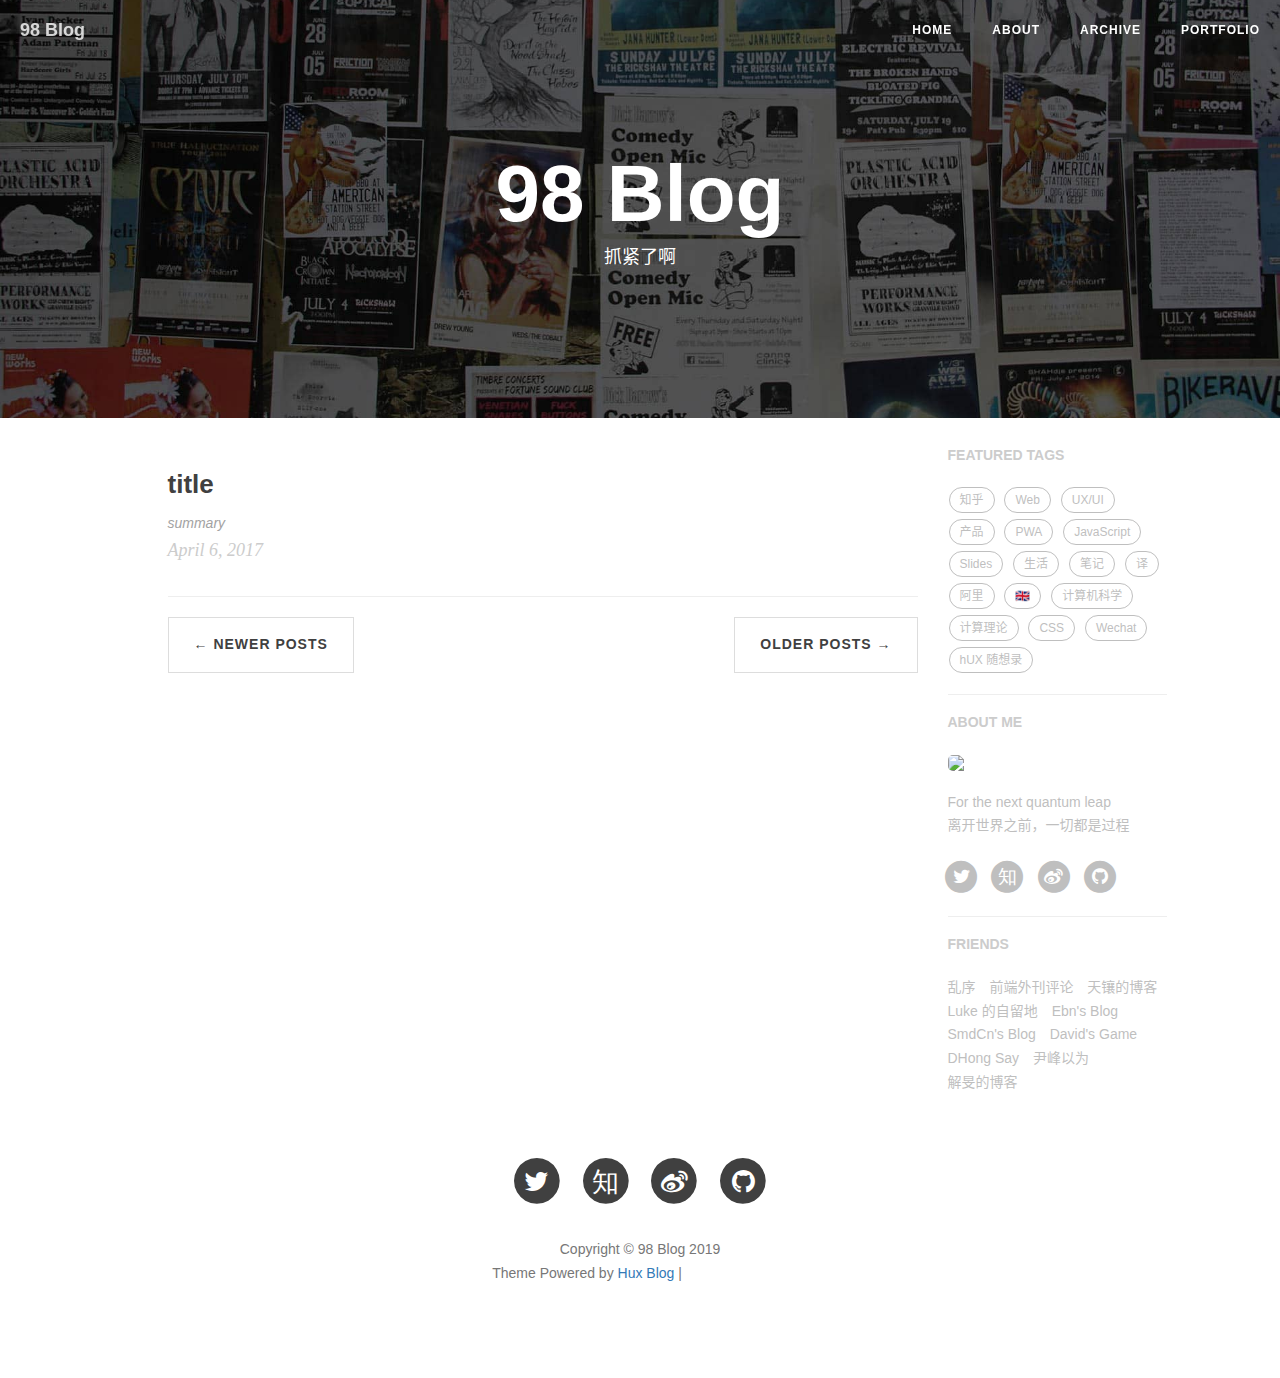
==== src/main/resources/templates/index.html @ eb6ef0fa "first commit" ====
<!DOCTYPE html>
<html lang="en"
        xmlns:th="http://www.thymeleaf.org">

<head>
    <meta charset="utf-8">
    <meta http-equiv="X-UA-Compatible" content="IE=edge">
    <!--<meta name="google-site-verification" content="xBT4GhYoi5qRD5tr338pgPM5OWHHIDR6mNg1a3euekI" />-->
    <!--<meta name="viewport" content="width=device-width, initial-scale=1, viewport-fit=cover">-->
    <!--<meta name="description" content="关于程序与设计、黑客与画家 | 黄玄，Web & Mobile Lover，Software Engineer，UX Designer | 这里是 @Hux黄玄 的个人博客，与你一起发现更大的世界。">-->
    <!--<meta name="keywords"  content="黄玄, Hux黄玄, Hux, 鬼栈, huxpro, @huxpro, 黄玄的博客, Hux Blog, 博客, 个人网站, 互联网, Web, JavaScript, 前端, 设计">-->
    <meta name="theme-color" content="#000000">

    <!-- Open Graph -->
    <!--<meta property="og:title" content="黄玄的博客 | Hux Blog">-->

    <!--<meta property="og:type" content="website">-->
    <!--<meta property="og:description" content="我干了什么 究竟拿了时间换了什么">-->

    <!--<meta property="og:image" content="https://huangxuan.me/img/avatar-hux-ny.jpg">-->
    <!--<meta property="og:url" content="https://huangxuan.me/page2/">-->
    <!--<meta property="og:site_name" content="黄玄的博客 | Hux Blog">-->

    <title>98的博客 | 98 Blog</title>

    <!-- Web App Manifest -->
    <!--<link rel="manifest" href="../static/lib/manifest.json">-->

    <!-- Favicon -->
    <link rel="shortcut icon" href="/img/favicon.ico">

    <!-- Canonical URL -->
    <!--<link rel="canonical" href="https://mritd.me/2018/11/30/kubectl-plugin-new-solution-on-kubernetes-1.12/">-->

    <!-- Bootstrap Core CSS -->
    <link rel="stylesheet" href="../static/css/bootstrap.min.css">

    <!-- Custom CSS -->
    <link rel="stylesheet" href="../static/css/hux-blog.min.css">

    <!-- Custom Fonts -->
    <!-- <link href="http://maxcdn.bootstrapcdn.com/font-awesome/4.3.0/css/font-awesome.min.css" rel="stylesheet" type="text/css"> -->
    <!-- Hux change font-awesome CDN to qiniu -->
    <link href="//cdnjs.cloudflare.com/ajax/libs/font-awesome/4.6.3/css/font-awesome.min.css" rel="stylesheet" type="text/css">


    <!-- HTML5 Shim and Respond.js IE8 support of HTML5 elements and media queries -->
    <!-- WARNING: Respond.js doesn't work if you view the page via file:// -->
    <!--[if lt IE 9]>
    <script src="https://oss.maxcdn.com/libs/html5shiv/3.7.0/html5shiv.js"></script>
    <script src="https://oss.maxcdn.com/libs/respond.js/1.4.2/respond.min.js"></script>
    <![endif]-->

    <!-- ga & ba script hoook -->
    <script></script>
</head>


<!-- hack iOS CSS :active style -->
<body ontouchstart="">

<!-- Navigation -->

<nav class="navbar navbar-default navbar-custom navbar-fixed-top">

    <div class="container-fluid">
        <!-- Brand and toggle get grouped for better mobile display -->
        <div class="navbar-header page-scroll">
            <button type="button" class="navbar-toggle">
                <span class="sr-only">Toggle navigation</span>
                <span class="icon-bar"></span>
                <span class="icon-bar"></span>
                <span class="icon-bar"></span>
            </button>
            <a class="navbar-brand" href="/">98 Blog</a>
        </div>

        <!-- Collect the nav links, forms, and other content for toggling -->
        <div id="huxblog_navbar">
            <div class="navbar-collapse">
                <ul class="nav navbar-nav navbar-right">
                    <li>
                        <a href="/">Home</a>
                    </li>
                    <li>
                        <a href="/about/">About</a>
                    </li>
                    <li>
                        <a href="/archive/">Archive</a>
                    </li>
                    <li>
                        <a href="/portfolio/">Portfolio</a>
                    </li>
                </ul>
            </div>
        </div>
        <!-- /.navbar-collapse -->
    </div>
    <!-- /.container -->
</nav>
<script>
    // Drop Bootstarp low-performance Navbar
    // Use customize navbar with high-quality material design animation
    // in high-perf jank-free CSS3 implementation
    var $body   = document.body;
    var $toggle = document.querySelector('.navbar-toggle');
    var $navbar = document.querySelector('#huxblog_navbar');
    var $collapse = document.querySelector('.navbar-collapse');

    var __HuxNav__ = {
        close: function(){
            $navbar.className = " ";
            // wait until animation end.
            setTimeout(function(){
                // prevent frequently toggle
                if($navbar.className.indexOf('in') < 0) {
                    $collapse.style.height = "0px"
                }
            },400)
        },
        open: function(){
            $collapse.style.height = "auto"
            $navbar.className += " in";
        }
    }

    // Bind Event
    $toggle.addEventListener('click', function(e){
        if ($navbar.className.indexOf('in') > 0) {
            __HuxNav__.close()
        }else{
            __HuxNav__.open()
        }
    })

    /**
     * Since Fastclick is used to delegate 'touchstart' globally
     * to hack 300ms delay in iOS by performing a fake 'click',
     * Using 'e.stopPropagation' to stop 'touchstart' event from
     * $toggle/$collapse will break global delegation.
     *
     * Instead, we use a 'e.target' filter to prevent handler
     * added to document close HuxNav.
     *
     * Also, we use 'click' instead of 'touchstart' as compromise
     */
    document.addEventListener('click', function(e){
        if(e.target == $toggle) return;
        if(e.target.className == 'icon-bar') return;
        __HuxNav__.close();
    })
</script>


<!-- Page Header -->







<header class="intro-header" style="background-image: url('../static/images/home-bg.jpg')">
    <div class="container">
        <div class="row">
            <div class="col-lg-8 col-lg-offset-2 col-md-10 col-md-offset-1">

                <div class="site-heading">

                    <h1>98 Blog</h1>
                    <span class="subheading">抓紧了啊</span>
                </div>
            </div>
        </div>
    </div>
</header>


<!-- Main Content -->
<div class="container">
    <div class="row">


        <!-- USE SIDEBAR -->
        <!-- PostList Container -->
        <div class="
                col-lg-8 col-lg-offset-1
                col-md-8 col-md-offset-1
                col-sm-12
                col-xs-12
                postlist-container
            ">

            <div th:each="post,iterStat:${posts}">
                <div class="post-preview">
                    <a th:href="@{/post/view/{id}(id=${post.id})}">
                        <h2 class="post-title" th:utext="${post.title}">
                            title
                        </h2>

                        <!--<h3 class="post-subtitle">-->
                        <!--Why is <code>document</code> an instance of <code>HTMLDocument</code>?-->
                        <!--</h3>-->

                        <div class="post-content-preview" th:utext="${post.summary}">
                            summary

                        </div>
                    </a>

                    <p class="post-meta" th:text="|Posted by 98 on ${post.publishData}|">
                       April 6, 2017
                    </p>
                </div>
                <hr>
            </div>

            <!-- Pager -->

            <ul class="pager">

                <li class="previous">
                    <a th:if="${index} gt '0'"  th:href="@{/page/{pageIndex}(pageIndex = ${index}-1)}">&larr; Newer Posts</a>
                </li>


                <li class="next">
                    <a th:href="@{/page/{pageIndex}(pageIndex = ${index}+1)}">Older Posts &rarr;</a>
                </li>

            </ul>


        </div>
        <!-- Sidebar Container -->
        <div class="
                col-lg-3 col-lg-offset-0
                col-md-3 col-md-offset-0
                col-sm-12
                col-xs-12
                sidebar-container
            ">
            <!-- Featured Tags -->


            <section>

                <h5><a href="/archive/">FEATURED TAGS</a></h5>
                <div class="tags">
                    </a>


                    <a data-sort="0027"
                       href="/archive/?tag=%E7%9F%A5%E4%B9%8E"
                       title="知乎"
                       rel="10">知乎</a>

                    <a data-sort="0018"
                       href="/archive/?tag=Web"
                       title="Web"
                       rel="19">Web</a>

                    <a data-sort="0030"
                       href="/archive/?tag=UX%2FUI"
                       title="UX/UI"
                       rel="7">UX/UI</a>

                    <a data-sort="0031"
                       href="/archive/?tag=%E4%BA%A7%E5%93%81"
                       title="产品"
                       rel="6">产品</a>

                    <a data-sort="0031"
                       href="/archive/?tag=PWA"
                       title="PWA"
                       rel="6">PWA</a>

                    <a data-sort="0033"
                       href="/archive/?tag=JavaScript"
                       title="JavaScript"
                       rel="4">JavaScript</a>

                    <a data-sort="0033"
                       href="/archive/?tag=Slides"
                       title="Slides"
                       rel="4">Slides</a>

                    <a data-sort="0034"
                       href="/archive/?tag=%E7%94%9F%E6%B4%BB"
                       title="生活"
                       rel="3">生活</a>

                    <a data-sort="0034"
                       href="/archive/?tag=%E7%AC%94%E8%AE%B0"
                       title="笔记"
                       rel="3">笔记</a>

                    <a data-sort="0034"
                       href="/archive/?tag=%E8%AF%91"
                       title="译"
                       rel="3">译</a>

                    <a data-sort="0034"
                       href="/archive/?tag=%E9%98%BF%E9%87%8C"
                       title="阿里"
                       rel="3">阿里</a>

                    <a data-sort="0034"
                       href="/archive/?tag=%F0%9F%87%AC%F0%9F%87%A7"
                       title="🇬🇧"
                       rel="3">🇬🇧</a>

                    <a data-sort="0035"
                       href="/archive/?tag=%E8%AE%A1%E7%AE%97%E6%9C%BA%E7%A7%91%E5%AD%A6"
                       title="计算机科学"
                       rel="2">计算机科学</a>

                    <a data-sort="0035"
                       href="/archive/?tag=%E8%AE%A1%E7%AE%97%E7%90%86%E8%AE%BA"
                       title="计算理论"
                       rel="2">计算理论</a>

                    <a data-sort="0035"
                       href="/archive/?tag=CSS"
                       title="CSS"
                       rel="2">CSS</a>

                    <a data-sort="0035"
                       href="/archive/?tag=Wechat"
                       title="Wechat"
                       rel="2">Wechat</a>

                    <a data-sort="0035"
                       href="/archive/?tag=hUX+%E9%9A%8F%E6%83%B3%E5%BD%95"
                       title="hUX 随想录"
                       rel="2">hUX 随想录
                </div>
            </section>


            <!-- Short About -->
            <section class="visible-md visible-lg">
                <hr>
                <h5><a href="/about/">ABOUT ME</a></h5>
                <div class="short-about">

                    <img src="/img/avatar-hux-ny.jpg" />


                    <p>For the next quantum leap<br>离开世界之前，一切都是过程</p>

                    <!-- SNS Link -->



                    <ul class="list-inline">




                        <li>
                            <a href="https://twitter.com/huxpro">
      <span class="fa-stack fa-lg">
        <i class="fa fa-circle fa-stack-2x"></i>
        <i class="fa fa-twitter fa-stack-1x fa-inverse"></i>
      </span>
                            </a>
                        </li>


                        <li>
                            <a target="_blank" href="https://www.zhihu.com/people/huxpro">
      <span class="fa-stack fa-lg">
        <i class="fa fa-circle fa-stack-2x"></i>
        <i class="fa  fa-stack-1x fa-inverse">知</i>
      </span>
                            </a>
                        </li>


                        <li>
                            <a target="_blank" href="https://weibo.com/huxpro">
      <span class="fa-stack fa-lg">
        <i class="fa fa-circle fa-stack-2x"></i>
        <i class="fa fa-weibo fa-stack-1x fa-inverse"></i>
      </span>
                            </a>
                        </li>



                        <li>
                            <a target="_blank" href="https://github.com/huxpro">
      <span class="fa-stack fa-lg">
        <i class="fa fa-circle fa-stack-2x"></i>
        <i class="fa fa-github fa-stack-1x fa-inverse"></i>
      </span>
                            </a>
                        </li>


                    </ul>
                </div>
            </section>

            <!-- Friends Blog -->

            <hr>
            <h5>FRIENDS</h5>
            <ul class="list-inline">

                <li><a href="http://mida.re/">乱序</a></li>

                <li><a href="http://qianduan.guru/">前端外刊评论</a></li>

                <li><a href="http://lingyu.wang/">天镶的博客</a></li>

                <li><a href="https://hmqk1995.github.io">Luke 的自留地</a></li>

                <li><a href="http://ebnbin.com/">Ebn's Blog</a></li>

                <li><a href="https://blog.smdcn.net">SmdCn's Blog</a></li>

                <li><a href="https://www.ruoyaowu.com/">David's Game</a></li>

                <li><a href="http://dhong.co">DHong Say</a></li>

                <li><a href="https://ingf.github.io/">尹峰以为</a></li>

                <li><a href="http://xieminis.me/">解旻的博客</a></li>

            </ul>

        </div>

    </div>
</div>



<!-- Footer -->
<footer>
    <div class="container">
        <div class="row">
            <div class="col-lg-8 col-lg-offset-2 col-md-10 col-md-offset-1">
                <!-- SNS Link -->



                <ul class="list-inline text-center">




                    <li>
                        <a href="https://twitter.com/huxpro">
      <span class="fa-stack fa-lg">
        <i class="fa fa-circle fa-stack-2x"></i>
        <i class="fa fa-twitter fa-stack-1x fa-inverse"></i>
      </span>
                        </a>
                    </li>


                    <li>
                        <a target="_blank" href="https://www.zhihu.com/people/huxpro">
      <span class="fa-stack fa-lg">
        <i class="fa fa-circle fa-stack-2x"></i>
        <i class="fa  fa-stack-1x fa-inverse">知</i>
      </span>
                        </a>
                    </li>


                    <li>
                        <a target="_blank" href="https://weibo.com/huxpro">
      <span class="fa-stack fa-lg">
        <i class="fa fa-circle fa-stack-2x"></i>
        <i class="fa fa-weibo fa-stack-1x fa-inverse"></i>
      </span>
                        </a>
                    </li>



                    <li>
                        <a target="_blank" href="https://github.com/huxpro">
      <span class="fa-stack fa-lg">
        <i class="fa fa-circle fa-stack-2x"></i>
        <i class="fa fa-github fa-stack-1x fa-inverse"></i>
      </span>
                        </a>
                    </li>


                </ul>

                <p class="copyright text-muted">
                    Copyright &copy; 98 Blog 2019
                    <br>
                    Theme Powered by <a href="http://huangxuan.me">Hux Blog</a> |
                    <iframe
                            style="margin-left: 2px; margin-bottom:-5px;"
                            frameborder="0" scrolling="0" width="100px" height="20px"
                            src="https://ghbtns.com/github-btn.html?user=huxpro&repo=huxpro.github.io&type=star&count=true" >
                    </iframe>
                </p>
            </div>
        </div>
    </div>
</footer>

<!-- jQuery -->
<script src="../static/js/jquery.min.js"></script>

<!-- Bootstrap Core JavaScript -->
<!-- Currently, only navbar scroll-down effect at desktop still depends on this -->
<script src="../static/js/bootstrap.min.js "></script>

<!-- Custom Theme JavaScript -->
<script src="../static/js/hux-blog.min.js "></script>

<!-- Service Worker -->

<script src="../static/js/snackerbar.js "></script>
<script src="../static/js/sw-registration.js "></script>


<!-- async load function -->
<script>
    function async(u, c) {
        var d = document, t = 'script',
            o = d.createElement(t),
            s = d.getElementsByTagName(t)[0];
        o.src = u;
        if (c) { o.addEventListener('load', function (e) { c(null, e); }, false); }
        s.parentNode.insertBefore(o, s);
    }
</script>

<!--
     Because of the native support for backtick-style fenced code blocks
     right within the Markdown is landed in Github Pages,
     From V1.6, There is no need for Highlight.js,
     so Huxblog drops it officially.

     - https://github.com/blog/2100-github-pages-now-faster-and-simpler-with-jekyll-3-0
     - https://help.github.com/articles/creating-and-highlighting-code-blocks/
     - https://github.com/jneen/rouge/wiki/list-of-supported-languages-and-lexers
-->
<!--
    <script>
        async("http://cdn.bootcss.com/highlight.js/8.6/highlight.min.js", function(){
            hljs.initHighlightingOnLoad();
        })
    </script>
    <link href="http://cdn.bootcss.com/highlight.js/8.6/styles/github.min.css" rel="stylesheet">
-->





<!--fastClick.js -->
<script>
    async("//cdnjs.cloudflare.com/ajax/libs/fastclick/1.0.6/fastclick.min.js", function(){
        var $nav = document.querySelector("nav");
        if($nav) FastClick.attach($nav);
    })
</script>


<!-- Google Analytics -->




<!-- Baidu Tongji -->



<!-- Side Catalog -->



<!-- Multi-Lingual -->




<!-- Image to hack wechat -->
<img src="/img/icon_wechat.png" width="0" height="0" />
<!-- Migrate from head to bottom, no longer block render and still work -->

</body>

</html>
---- src/main/resources/static/css/hux-blog.min.css ----
/*!
 * Hux Blog v1.7.0 (http://huxpro.github.io)
 * Copyright 2018 Hux <huxpro@gmail.com>
 */

@media (min-width:1200px){.post-container,.sidebar-container{padding-right:5%}}@media (min-width:768px){.post-container{padding-right:5%}}.sidebar-container{color:#bfbfbf;font-size:14px}.sidebar-container h5{color:#ccc;padding-bottom:1em}.sidebar-container h5 a{color:#ccc!important;text-decoration:none}.sidebar-container a{color:#bfbfbf!important}.sidebar-container a:hover,.sidebar-container a:active{color:#0085a1!important}.sidebar-container .tags a{border-color:#bfbfbf}.sidebar-container .tags a:hover,.sidebar-container .tags a:active{border-color:#0085a1}.sidebar-container .short-about img{width:80%;display:block;border-radius:5px;margin-bottom:20px}.sidebar-container .short-about p{margin-top:0;margin-bottom:20px}.sidebar-container .short-about .list-inline>li{padding-left:0}.catalog-container{padding:0}.side-catalog{display:block;overflow:auto;height:100%;padding-bottom:40px;width:195px}.side-catalog.fixed{position:fixed;top:-21px}.side-catalog.fold .catalog-toggle::before{content:"+"}.side-catalog.fold .catalog-body{display:none}.side-catalog .catalog-toggle::before{content:"−";position:relative;margin-right:5px;bottom:1px}.side-catalog .catalog-body{position:relative;list-style:none;height:auto;overflow:hidden;padding-left:0;padding-right:5px;text-indent:0}.side-catalog .catalog-body li{position:relative;list-style:none}.side-catalog .catalog-body li a{padding-left:10px;max-width:180px;display:inline-block;vertical-align:middle;height:30px;line-height:30px;overflow:hidden;text-decoration:none;white-space:nowrap;text-overflow:ellipsis}.side-catalog .catalog-body .h1_nav,.side-catalog .catalog-body .h2_nav,.side-catalog .catalog-body .h3_nav{margin-left:0;font-size:13px;font-weight:700}.side-catalog .catalog-body .h4_nav,.side-catalog .catalog-body .h5_nav,.side-catalog .catalog-body .h6_nav{margin-left:10px;font-size:12px}.side-catalog .catalog-body .h4_nav a,.side-catalog .catalog-body .h5_nav a,.side-catalog .catalog-body .h6_nav a{max-width:170px}.side-catalog .catalog-body .active{border-radius:4px;background-color:#F5F5F5}.side-catalog .catalog-body .active a{color:#0085a1!important}@media (max-width:1200px){.side-catalog{display:none}}.paper-snackbar{transition-property:opacity,bottom,left,right,width,margin,border-radius;transition-duration:.5s;transition-timing-function:ease;font-size:14px;min-height:14px;background-color:#323232;background-color:#0085a1;position:fixed;display:flex;justify-content:space-between;align-items:center;color:#fff;line-height:22px;padding:18px 24px;bottom:0;opacity:0}@media (min-width:640px){.paper-snackbar{min-width:288px;max-width:568px;display:inline-flex;border-radius:2px;margin:24px;bottom:-100px}}@media (max-width:640px){.paper-snackbar{left:0;right:0}}.paper-snackbar .action{background:inherit;display:inline-block;border:none;font-size:inherit;text-transform:uppercase;color:#ffeb3b;margin:0 0 0 24px;padding:0;min-width:min-content;outline:0}.paper-button{position:relative;padding:4px 0;margin:1em;width:160px;overflow:hidden;user-select:none;color:#000;text-transform:uppercase;border-radius:3px;outline-color:#ccc}.paper-button:hover{cursor:pointer}.paper-button button,.paper-button input[type=submit]{background:inherit;border:none;display:block;width:100%;height:100%;font-size:1em;color:#000;text-transform:uppercase}.paper-button.colored,.paper-button.colored button{color:#4285f4}.paper-button.raised-button.colored{background-color:#4285f4}.paper-button .raised-button{box-shadow:0 2px 5px 0 rgba(0,0,0,.26)}.paper-button.raised-button.colored{background:#4285f4;color:#fff}.paper-button[disabled]{background-color:#EAEAEA!important;color:#A8A8A8!important;cursor:auto}.paper-button:hover{background-color:#EAEAEA}.paper-button.raised-button.colored:hover{background-color:#3367d6}button.paper-button{border:0;font-size:1em;line-height:25px;background-color:#fff}.paper-button input[type=submit]{outline-color:#ccc}.paper-button.colored.raised-button input[type=submit]{color:#fff}.paper-shadow-animated.paper-shadow{transition:box-shadow .28s cubic-bezier(0.4,0,.2,1)}.paper-shadow-top-z-1{box-shadow:0 2px 10px 0 rgba(0,0,0,.16)}.paper-shadow-bottom-z-1{box-shadow:0 2px 5px 0 rgba(0,0,0,.26)}.paper-shadow-top-z-2{box-shadow:0 6px 20px 0 rgba(0,0,0,.19)}.paper-shadow-bottom-z-2{box-shadow:0 8px 17px 0 rgba(0,0,0,.2)}.paper-shadow-top-z-3{box-shadow:0 17px 50px 0 rgba(0,0,0,.19)}.paper-shadow-bottom-z-3{box-shadow:0 12px 15px 0 rgba(0,0,0,.24)}.paper-shadow-top-z-4{box-shadow:0 25px 55px 0 rgba(0,0,0,.21)}.card{background:#fff;width:300px;height:300px;position:relative;margin:16px;border-radius:2px}.highlight,pre.highlight{background:#282c34;color:#abb2bf}.highlight pre{background:#282c34}.highlight .hll{background:#282c34}.highlight .c{color:#5c6370;font-style:italic}.highlight .err{color:#960050;background-color:#1e0010}.highlight .k{color:#c678dd}.highlight .l{color:#98c379}.highlight .n{color:#abb2bf}.highlight .o{color:#abb2bf}.highlight .p{color:#abb2bf}.highlight .cm{color:#5c6370;font-style:italic}.highlight .cp{color:#5c6370;font-style:italic}.highlight .c1{color:#5c6370;font-style:italic}.highlight .cs{color:#5c6370;font-style:italic}.highlight .ge{font-style:italic}.highlight .gs{font-weight:700}.highlight .kc{color:#c678dd}.highlight .kd{color:#c678dd}.highlight .kn{color:#c678dd}.highlight .kp{color:#c678dd}.highlight .kr{color:#c678dd}.highlight .kt{color:#c678dd}.highlight .ld{color:#98c379}.highlight .m{color:#d19a66}.highlight .s{color:#98c379}.highlight .na{color:#d19a66}.highlight .nb{color:#e5c07b}.highlight .nc{color:#e5c07b}.highlight .no{color:#e5c07b}.highlight .nd{color:#e5c07b}.highlight .ni{color:#e5c07b}.highlight .ne{color:#e5c07b}.highlight .nf{color:#abb2bf}.highlight .nl{color:#e5c07b}.highlight .nn{color:#abb2bf}.highlight .nx{color:#abb2bf}.highlight .py{color:#e5c07b}.highlight .nt{color:#e06c75}.highlight .nv{color:#e5c07b}.highlight .ow{font-weight:700}.highlight .w{color:#f8f8f2}.highlight .mf{color:#d19a66}.highlight .mh{color:#d19a66}.highlight .mi{color:#d19a66}.highlight .mo{color:#d19a66}.highlight .sb{color:#98c379}.highlight .sc{color:#98c379}.highlight .sd{color:#98c379}.highlight .s2{color:#98c379}.highlight .se{color:#98c379}.highlight .sh{color:#98c379}.highlight .si{color:#98c379}.highlight .sx{color:#98c379}.highlight .sr{color:#56b6c2}.highlight .s1{color:#98c379}.highlight .ss{color:#56b6c2}.highlight .bp{color:#e5c07b}.highlight .vc{color:#e5c07b}.highlight .vg{color:#e5c07b}.highlight .vi{color:#e06c75}.highlight .il{color:#d19a66}.highlight .gu{color:#75715e}.highlight .gd{color:#f92672}.highlight .gi{color:#a6e22e}.highlighter-rouge .highlight{margin-bottom:10px;border-radius:6px}.highlighter-rouge .highlight pre{font-size:14px;line-height:1.5;color:#555;background:0 0;border:0;margin:0;padding:0;word-wrap:normal}.highlighter-rouge .highlight .rouge-code pre{color:#abb2bf}.highlighter-rouge .highlight .table-responsive{margin:0;border:0}.highlighter-rouge .highlight .table{margin:0;table-layout:fixed}.highlighter-rouge .highlight table>tbody>tr>td{margin:0;border:0;padding:0}.highlighter-rouge .highlight table>tbody>tr>td>pre{padding:14px}.highlighter-rouge .highlight td.rouge-gutter{width:56px}.highlighter-rouge .highlight .lineno{text-align:right;border-radius:0}@media (max-width:480px){.highlighter-rouge .highlight{margin-left:-15px;margin-right:-15px;border-radius:0}.highlighter-rouge .highlight td.rouge-gutter{width:46px}}body{font-family:-apple-system,BlinkMacSystemFont,"Helvetica Neue",Arial,"PingFang SC","Hiragino Sans GB",STHeiti,"Microsoft YaHei","Microsoft JhengHei","Source Han Sans SC","Noto Sans CJK SC","Source Han Sans CN","Noto Sans SC","Source Han Sans TC","Noto Sans CJK TC","WenQuanYi Micro Hei",SimSun,sans-serif;line-height:1.7;font-size:16px;color:#404040;overflow-x:hidden;text-rendering:auto;-webkit-font-smoothing:antialiased;-moz-osx-font-smoothing:grayscale}p{margin:30px 0}h1,h2,h3,h4,h5,h6{font-family:-apple-system,BlinkMacSystemFont,"Helvetica Neue",Arial,"PingFang SC","Hiragino Sans GB",STHeiti,"Microsoft YaHei","Microsoft JhengHei","Source Han Sans SC","Noto Sans CJK SC","Source Han Sans CN","Noto Sans SC","Source Han Sans TC","Noto Sans CJK TC","WenQuanYi Micro Hei",SimSun,sans-serif;line-height:1.7;line-height:1.1;font-weight:700}h4{font-size:21px}a{color:#404040}a:hover,a:focus{color:#0085a1}a img:hover,a img:focus{cursor:zoom-in}article{overflow:hidden}blockquote{color:gray;font-style:italic;font-size:.95em;margin:20px 0 20px}blockquote p{margin:0}small.img-hint{display:block;margin-top:-20px;text-align:center}br+small.img-hint{margin-top:-40px}img.shadow{box-shadow:rgba(0,0,0,.258824) 0 2px 5px 0}select{-webkit-appearance:none;margin-top:15px;color:#337ab7;border-color:#337ab7;padding:0 .4em;background:#fff}select.sel-lang{min-height:28px;font-size:14px}table.table>tbody th,table.table>thead th,table.table>tbody td,table.table>thead td{border:1px solid #eee}hr.small{max-width:100px;margin:15px auto;border-width:4px;border-color:#fff}pre,.table-responsive{-webkit-overflow-scrolling:touch}pre code{display:block;width:auto;white-space:pre;word-wrap:normal}code,kbd,pre,samp{font-family:"Fira Code",Menlo,Monaco,Consolas,"Courier New",monospace}.postlist-container{margin-bottom:15px}.post-container a{color:#337ab7}.post-container a:hover,.post-container a:focus{color:#0085a1}.post-container h1,.post-container h2,.post-container h3,.post-container h4,.post-container h5,.post-container h6{margin:30px 0 10px;line-height:1.4}.post-container h5{font-size:19px;font-weight:600;color:gray}.post-container h5+p{margin-top:5px}.post-container h6{font-size:16px;font-weight:600;color:gray}.post-container h6+p{margin-top:5px}@media screen and (max-width:768px){.post-container h1{font-size:30px}.post-container h2{font-size:24px}.post-container h3{font-size:21px}.post-container h4{font-size:19px}}.post-container ul,.post-container ol{margin-bottom:40px}@media screen and (max-width:768px){.post-container ul,.post-container ol{padding-left:30px}}@media screen and (max-width:500px){.post-container ul,.post-container ol{padding-left:20px}}.post-container ol ol,.post-container ol ul,.post-container ul ol,.post-container ul ul{margin-bottom:5px}.post-container li p{margin:0;margin-bottom:5px}.post-container li h1,.post-container li h2,.post-container li h3,.post-container li h4,.post-container li h5,.post-container li h6{line-height:2;margin-top:20px}.post-container .pager li{width:48%}.post-container .pager li.next{float:right}.post-container .pager li.previous{float:left}.post-container .pager li>a{width:100%}.post-container .pager li>a>span{color:#ccc;font-weight:400;letter-spacing:.5px}.post-container .anchorjs-link{position:absolute;padding-top:1px}@media only screen and (max-width:767px){.navbar-default .navbar-collapse{position:absolute;right:0;border:none;background:#fff;box-shadow:0 5px 10px 2px rgba(0,0,0,.2);box-shadow:rgba(0,0,0,.117647) 0 1px 6px,rgba(0,0,0,.239216) 0 1px 4px;border-radius:2px;width:170px}#huxblog_navbar{opacity:0;transform:scaleX(0);transform-origin:top right;transition:all 200ms cubic-bezier(0.47,0,.4,.99) 0ms;-webkit-transform:scaleX(0);-webkit-transform-origin:top right;-webkit-transition:all 200ms cubic-bezier(0.47,0,.4,.99) 0ms}#huxblog_navbar a{font-size:13px;line-height:28px}#huxblog_navbar .navbar-collapse{height:0;transform:scaleY(0);transform-origin:top right;transition:transform 400ms cubic-bezier(0.32,1,.23,1) 0ms;-webkit-transform:scaleY(0);-webkit-transform-origin:top right;-webkit-transition:-webkit-transform 400ms cubic-bezier(0.32,1,.23,1) 0ms}#huxblog_navbar li{opacity:0;transition:opacity 100ms cubic-bezier(0.23,1,.32,1) 0ms;-webkit-transition:opacity 100ms cubic-bezier(0.23,1,.32,1) 0ms}#huxblog_navbar.in{transform:scaleX(1);-webkit-transform:scaleX(1);opacity:1;transition:all 250ms cubic-bezier(0.23,1,.32,1) 0ms;-webkit-transition:all 250ms cubic-bezier(0.23,1,.32,1) 0ms}#huxblog_navbar.in .navbar-collapse{transform:scaleY(1);-webkit-transform:scaleY(1);transition:transform 500ms cubic-bezier(0.23,1,.32,1);-webkit-transition:-webkit-transform 500ms cubic-bezier(0.23,1,.32,1)}#huxblog_navbar.in li{opacity:1;transition:opacity 450ms cubic-bezier(0.23,1,.32,1) 205ms;-webkit-transition:opacity 450ms cubic-bezier(0.23,1,.32,1) 205ms}}.navbar-custom{background:0 0;border:none;position:absolute;top:0;left:0;width:100%;z-index:3;font-family:-apple-system,BlinkMacSystemFont,"Helvetica Neue",Arial,"PingFang SC","Hiragino Sans GB",STHeiti,"Microsoft YaHei","Microsoft JhengHei","Source Han Sans SC","Noto Sans CJK SC","Source Han Sans CN","Noto Sans SC","Source Han Sans TC","Noto Sans CJK TC","WenQuanYi Micro Hei",SimSun,sans-serif;line-height:1.7}.navbar-custom .navbar-brand{font-weight:800;color:#fff;height:56px;line-height:25px}.navbar-custom .navbar-brand:hover{color:rgba(255,255,255,.8)}.navbar-custom .nav li a{text-transform:uppercase;font-size:12px;line-height:20px;font-weight:800;letter-spacing:1px}.navbar-custom .nav li a:active{background:rgba(0,0,0,.12)}@media only screen and (min-width:768px){.navbar-custom{background:0 0;border-bottom:1px solid transparent}.navbar-custom body{font-size:20px}.navbar-custom .navbar-brand{color:#fff;padding:20px;line-height:20px}.navbar-custom .navbar-brand:hover,.navbar-custom .navbar-brand:focus{color:rgba(255,255,255,.8)}.navbar-custom .nav li a{color:#fff;padding:20px}.navbar-custom .nav li a:hover,.navbar-custom .nav li a:focus{color:rgba(255,255,255,.8)}.navbar-custom .nav li a:active{background:0 0}}.navbar-custom.invert .navbar-toggle:active{background-color:rgba(0,0,0,.05)}.navbar-custom.invert .navbar-toggle .icon-bar{background-color:#404040}.navbar-custom.invert .navbar-brand{color:#404040}.navbar-custom.invert .navbar-brand:hover,.navbar-custom.invert .navbar-brand:focus{color:#0085a1}.navbar-custom.invert .nav li a{color:#404040}.navbar-custom.invert .nav li a:hover,.navbar-custom.invert .nav li a:focus{color:#0085a1}@media only screen and (min-width:1170px){.navbar-custom{-webkit-transition:background-color .3s;-moz-transition:background-color .3s;transition:background-color .3s;-webkit-transform:translate3d(0,0,0);-moz-transform:translate3d(0,0,0);-ms-transform:translate3d(0,0,0);-o-transform:translate3d(0,0,0);transform:translate3d(0,0,0);-webkit-backface-visibility:hidden;backface-visibility:hidden}.navbar-custom.is-fixed{position:fixed;top:-61px;background-color:rgba(255,255,255,.9);border-bottom:1px solid #f2f2f2;-webkit-transition:-webkit-transform .3s;-moz-transition:-moz-transform .3s;transition:transform .3s}.navbar-custom.is-fixed .navbar-brand{color:#404040}.navbar-custom.is-fixed .navbar-brand:hover,.navbar-custom.is-fixed .navbar-brand:focus{color:#0085a1}.navbar-custom.is-fixed .nav li a{color:#404040}.navbar-custom.is-fixed .nav li a:hover,.navbar-custom.is-fixed .nav li a:focus{color:#0085a1}.navbar-custom.is-visible{-webkit-transform:translate3d(0,100%,0);-moz-transform:translate3d(0,100%,0);-ms-transform:translate3d(0,100%,0);-o-transform:translate3d(0,100%,0);transform:translate3d(0,100%,0)}}.intro-header{background:no-repeat center center;background-color:#ccc;background-attachment:scroll;-webkit-background-size:cover;-moz-background-size:cover;background-size:cover;-o-background-size:cover;margin-bottom:0}.intro-header.style-text{background:0 0}.intro-header.style-text .site-heading,.intro-header.style-text .post-heading,.intro-header.style-text .page-heading{padding:85px 0 20px;color:#404040}.intro-header.style-text .site-heading .subheading,.intro-header.style-text .post-heading .subheading,.intro-header.style-text .page-heading .subheading{margin-bottom:15px}.intro-header.style-text .tags a,.intro-header.style-text .tags .tag{border-color:#404040;color:#404040}.intro-header.style-text .tags a:hover,.intro-header.style-text .tags .tag:hover,.intro-header.style-text .tags a:active,.intro-header.style-text .tags .tag:active{background-color:rgba(0,0,0,.05)}@media only screen and (min-width:768px){.intro-header{margin-bottom:20px}}.intro-header .site-heading,.intro-header .post-heading,.intro-header .page-heading{padding:85px 0 55px;color:#fff}@media only screen and (min-width:768px){.intro-header .site-heading,.intro-header .post-heading,.intro-header .page-heading{padding:150px 0}}.intro-header .site-heading{padding:95px 0 70px}@media only screen and (min-width:768px){.intro-header .site-heading{padding:150px 0}}.intro-header .site-heading,.intro-header .page-heading{text-align:center}.intro-header .site-heading h1,.intro-header .page-heading h1{margin-top:0;font-size:50px}.intro-header .site-heading .subheading,.intro-header .page-heading .subheading{font-family:-apple-system,BlinkMacSystemFont,"Helvetica Neue",Arial,"PingFang SC","Hiragino Sans GB",STHeiti,"Microsoft YaHei","Microsoft JhengHei","Source Han Sans SC","Noto Sans CJK SC","Source Han Sans CN","Noto Sans SC","Source Han Sans TC","Noto Sans CJK TC","WenQuanYi Micro Hei",SimSun,sans-serif;line-height:1.7;font-size:18px;line-height:1.1;display:block;font-weight:300;margin:10px 0 0}@media only screen and (min-width:768px){.intro-header .site-heading h1,.intro-header .page-heading h1{font-size:80px}}.intro-header .post-heading h1{font-size:30px;margin-bottom:24px}.intro-header .post-heading .subheading,.intro-header .post-heading .meta{line-height:1.1;display:block}.intro-header .post-heading .subheading{font-family:-apple-system,BlinkMacSystemFont,"Helvetica Neue",Arial,"PingFang SC","Hiragino Sans GB",STHeiti,"Microsoft YaHei","Microsoft JhengHei","Source Han Sans SC","Noto Sans CJK SC","Source Han Sans CN","Noto Sans SC","Source Han Sans TC","Noto Sans CJK TC","WenQuanYi Micro Hei",SimSun,sans-serif;line-height:1.7;font-size:17px;line-height:1.4;font-weight:400;margin:10px 0 30px;margin-top:-5px}.intro-header .post-heading .meta{font-family:Lora,'Times New Roman',serif;font-style:italic;font-weight:300;font-size:16px}.intro-header .post-heading .meta a{color:#fff}@media only screen and (min-width:768px){.intro-header .post-heading h1{font-size:55px}.intro-header .post-heading .subheading{font-size:30px}.intro-header .post-heading .meta{font-size:20px}}.intro-header .header-img-credit{position:absolute;bottom:6px;right:9px;color:#fff;opacity:.3;font-size:10px;z-index:1}.intro-header .header-img-credit a{color:#fff}@media only screen and (min-width:768px){.intro-header .header-img-credit{font-size:12px;bottom:10px;right:15px}}.post-preview>a{color:#404040}.post-preview>a:hover,.post-preview>a:focus{text-decoration:none;color:#0085a1}.post-preview>a>.post-title{font-size:21px;line-height:1.3;margin-top:30px;margin-bottom:8px}.post-preview>a>.post-subtitle{font-size:15px;line-height:1.3;margin:0;font-weight:300;margin-bottom:10px}.post-preview>.post-meta{font-family:Lora,'Times New Roman',serif;color:#ccc;font-size:16px;font-style:italic;margin-top:0}.post-preview>.post-meta>a{text-decoration:none;color:#404040}.post-preview>.post-meta>a:hover,.post-preview>.post-meta>a:focus{color:#0085a1;text-decoration:underline}@media only screen and (min-width:768px){.post-preview>a>.post-title{font-size:26px;line-height:1.3;margin-bottom:10px}.post-preview>a>.post-subtitle{font-size:16px}.post-preview .post-meta{font-size:18px}}.post-content-preview{font-size:13px;font-style:italic;color:#a3a3a3}.post-content-preview:hover{color:#0085a1}@media only screen and (min-width:768px){.post-content-preview{font-size:14px}}.section-heading{font-size:36px;margin-top:60px;font-weight:700}.caption{text-align:center;font-size:14px;padding:10px;font-style:italic;margin:0;display:block;border-bottom-right-radius:5px;border-bottom-left-radius:5px}footer{font-size:20px;padding:50px 0 65px}footer .list-inline{margin:0;padding:0}footer .copyright{font-size:14px;text-align:center;margin-bottom:0}footer .copyright a{color:#337ab7}footer .copyright a:hover,footer .copyright a:focus{color:#0085a1}.floating-label-form-group{font-size:14px;position:relative;margin-bottom:0;padding-bottom:.5em;border-bottom:1px solid #eee}.floating-label-form-group input,.floating-label-form-group textarea{z-index:1;position:relative;padding-right:0;padding-left:0;border:none;border-radius:0;font-size:1.5em;background:0 0;box-shadow:none!important;resize:none}.floating-label-form-group label{display:block;z-index:0;position:relative;top:2em;margin:0;font-size:.85em;line-height:1.764705882em;vertical-align:middle;vertical-align:baseline;opacity:0;-webkit-transition:top .3s ease,opacity .3s ease;-moz-transition:top .3s ease,opacity .3s ease;-ms-transition:top .3s ease,opacity .3s ease;transition:top .3s ease,opacity .3s ease}.floating-label-form-group::not(:first-child){padding-left:14px;border-left:1px solid #eee}.floating-label-form-group-with-value label{top:0;opacity:1}.floating-label-form-group-with-focus label{color:#0085a1}form .row:first-child .floating-label-form-group{border-top:1px solid #eee}.btn{font-family:-apple-system,BlinkMacSystemFont,"Helvetica Neue",Arial,"PingFang SC","Hiragino Sans GB",STHeiti,"Microsoft YaHei","Microsoft JhengHei","Source Han Sans SC","Noto Sans CJK SC","Source Han Sans CN","Noto Sans SC","Source Han Sans TC","Noto Sans CJK TC","WenQuanYi Micro Hei",SimSun,sans-serif;line-height:1.7;text-transform:uppercase;font-size:14px;font-weight:800;letter-spacing:1px;border-radius:0;padding:15px 25px}.btn-lg{font-size:16px;padding:25px 35px}.btn-default:hover,.btn-default:focus{background-color:#0085a1;border:1px solid #0085a1;color:#fff}.pager{margin:20px 0 0!important;padding:0!important}.pager li>a,.pager li>span{font-family:-apple-system,BlinkMacSystemFont,"Helvetica Neue",Arial,"PingFang SC","Hiragino Sans GB",STHeiti,"Microsoft YaHei","Microsoft JhengHei","Source Han Sans SC","Noto Sans CJK SC","Source Han Sans CN","Noto Sans SC","Source Han Sans TC","Noto Sans CJK TC","WenQuanYi Micro Hei",SimSun,sans-serif;line-height:1.7;text-transform:uppercase;font-size:13px;font-weight:800;letter-spacing:1px;padding:10px;background-color:#fff;border-radius:0}@media only screen and (min-width:768px){.pager li>a,.pager li>span{font-size:14px;padding:15px 25px}}.pager li>a{color:#404040}.pager li>a:hover,.pager li>a:focus{color:#fff;background-color:#0085a1;border:1px solid #0085a1}.pager li>a:hover>span,.pager li>a:focus>span{color:#fff}.pager .disabled>a,.pager .disabled>a:hover,.pager .disabled>a:focus,.pager .disabled>span{color:#ccc;background-color:#404040;cursor:not-allowed}::-moz-selection{color:#fff;text-shadow:none;background:#0085a1}::selection{color:#fff;text-shadow:none;background:#0085a1}img::selection{color:#fff;background:0 0}img::-moz-selection{color:#fff;background:0 0}.d-none{display:none!important}.tags{margin-bottom:-5px}.tags.tags-sup a,.tags.tags-sup .tag{padding:0 10px 0 12px}.tags a,.tags .tag{display:inline-block;border:1px solid rgba(255,255,255,.8);border-radius:999em;padding:0 10px 0 10px;color:#fff;line-height:24px;font-size:12px;text-decoration:none;margin:0 1px;margin-bottom:6px;cursor:pointer}.tags a>sup,.tags .tag>sup{margin-left:-2px;font-weight:700}.tags a:hover,.tags .tag:hover,.tags a:active,.tags .tag:active{color:#fff;border-color:#fff;background-color:rgba(255,255,255,.4);text-decoration:none}@media only screen and (min-width:768px){.tags a,.tags .tag{margin-right:5px}}#tag-heading{padding:70px 0 60px}@media only screen and (min-width:768px){#tag-heading{padding:55px 0}}#tag_cloud{margin:20px 0 15px 0}#tag_cloud a,#tag_cloud .tag{transition-property:all;transition-duration:.4s;transition-timing-function:ease;font-size:14px;border:none;line-height:28px;margin:0 2px;margin-bottom:8px;background:#f3f5f5}#tag_cloud a:hover,#tag_cloud .tag:hover,#tag_cloud a:active,#tag_cloud .tag:active,#tag_cloud a.focus,#tag_cloud .tag.focus{background-color:#0085a1!important}#tag_cloud a.focus,#tag_cloud .tag.focus{box-shadow:rgba(0,0,0,.117647) 0 1px 6px,rgba(0,0,0,.239216) 0 1px 4px}#tag_cloud a.tag-button--all,#tag_cloud .tag.tag-button--all{font-weight:700;color:#0085a1!important}#tag_cloud a.tag-button--all:hover,#tag_cloud .tag.tag-button--all:hover,#tag_cloud a.tag-button--all:active,#tag_cloud .tag.tag-button--all:active,#tag_cloud a.tag-button--all.focus,#tag_cloud .tag.tag-button--all.focus{background-color:#e4e4e4!important}@media only screen and (min-width:768px){#tag_cloud{margin-bottom:25px}}.tag-comments{font-size:12px}@media only screen and (min-width:768px){.tag-comments{font-size:14px}}.t:first-child{margin-top:0}.listing-seperator{color:#0085a1;font-size:21px!important}.listing-seperator::before{margin-right:5px}@media only screen and (min-width:768px){.listing-seperator{font-size:20px!important;line-height:2!important}}.mini-post-list{margin:20px 0 15px 0}.mini-post-list .tag-text{font-weight:200;font-family:-apple-system,BlinkMacSystemFont,"Helvetica Neue",Arial,"PingFang SC","Hiragino Sans GB",STHeiti,"Microsoft YaHei","Microsoft JhengHei","Source Han Sans SC","Noto Sans CJK SC","Source Han Sans CN","Noto Sans SC","Source Han Sans TC","Noto Sans CJK TC","WenQuanYi Micro Hei",SimSun,sans-serif;line-height:1.7}.mini-post-list .post-preview{position:relative}.mini-post-list .post-preview>a .post-title{font-size:16px;font-weight:500;margin-top:20px}.mini-post-list .post-preview>a .post-subtitle{font-size:13px}.mini-post-list .post-preview>.post-meta{position:absolute;right:5px;bottom:0;margin:0;font-size:12px;line-height:12px}@media only screen and (min-width:768px){.mini-post-list .post-preview{margin-left:20px}.mini-post-list .post-preview>a>.post-title{font-size:18px;line-height:1.3}.mini-post-list .post-preview>a>.post-subtitle{font-size:14px}.mini-post-list .post-preview .post-meta{font-size:18px}}.post-container img{display:block;max-width:100%;height:auto;margin:1.5em auto 1.6em auto}.navbar-default .navbar-toggle:focus,.navbar-default .navbar-toggle:hover{background-color:inherit}.navbar-default .navbar-toggle:active{background-color:rgba(255,255,255,.25)}.navbar-default .navbar-toggle{border-color:transparent;padding:19px 16px;margin-top:2px;margin-right:2px;margin-bottom:2px;border-radius:50%}.navbar-default .navbar-toggle .icon-bar{width:18px;border-radius:0;background-color:#fff}.navbar-default .navbar-toggle .icon-bar+.icon-bar{margin-top:3px}.comment{margin-top:20px}.comment #ds-thread #ds-reset a.ds-like-thread-button{border:1px solid #ddd;border-radius:0;background:#fff;box-shadow:none;text-shadow:none}.comment #ds-thread #ds-reset li.ds-tab a.ds-current{border:1px solid #ddd;border-radius:0;background:#fff;box-shadow:none;text-shadow:none}.comment #ds-thread #ds-reset .ds-textarea-wrapper{background:0 0}.comment #ds-thread #ds-reset .ds-gradient-bg{background:0 0}.comment #ds-thread #ds-reset .ds-post-options{border-bottom:1px solid #ccc}.comment #ds-thread #ds-reset .ds-post-button{border-bottom:1px solid #ccc}.comment #ds-thread #ds-reset .ds-post-button{background:#fff;box-shadow:none}.comment #ds-thread #ds-reset .ds-post-button:hover{background:#eee}#ds-smilies-tooltip ul.ds-smilies-tabs li a{background:#fff!important}.page-fullscreen .intro-header{position:fixed;left:0;top:0;width:100%;height:100%}.page-fullscreen #tag-heading{position:fixed;left:0;top:0;padding-bottom:150px;width:100%;height:100%;display:-webkit-box;-webkit-box-orient:vertical;-webkit-box-pack:center;-webkit-box-align:center;display:-webkit-flex;-webkit-align-items:center;-webkit-justify-content:center;-webkit-flex-direction:column;display:flex;align-items:center;justify-content:center;flex-direction:column}.page-fullscreen footer{position:absolute;width:100%;bottom:0;padding-bottom:20px;opacity:.6;color:#fff}.page-fullscreen footer .copyright{color:#fff}.page-fullscreen footer .copyright a{color:#fff}.page-fullscreen footer .copyright a:hover{color:#ddd}.MathJax_SVG_Display{overflow:auto;-webkit-overflow-scrolling:touch}
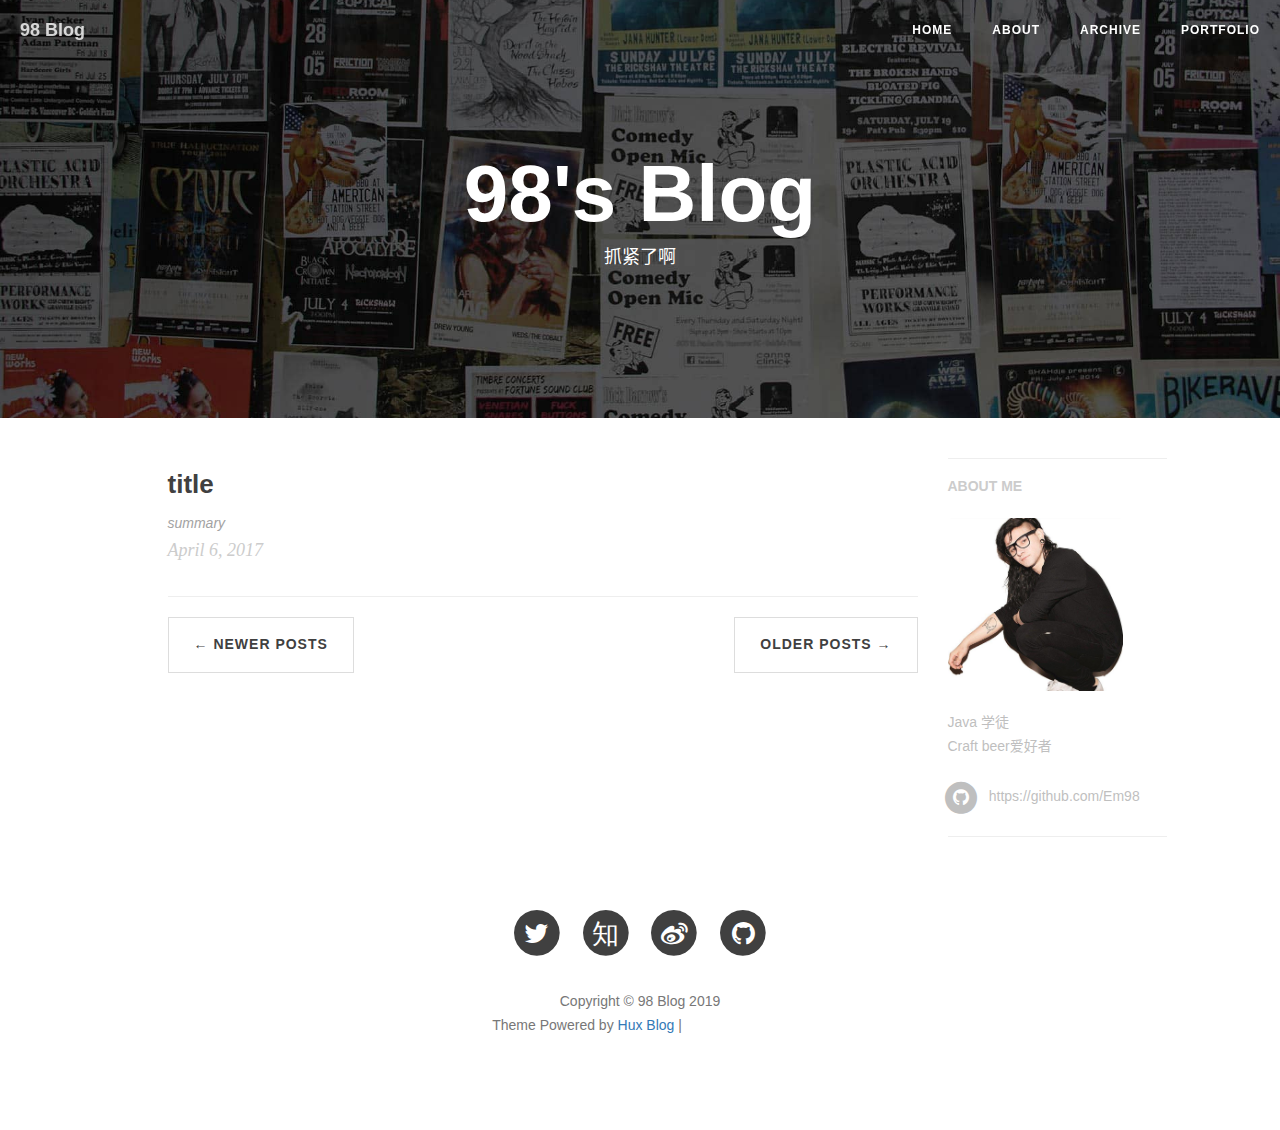
==== commit 94f13e31: "修改文章列表后台返回形式" ====
--- a/src/main/resources/templates/index.html
+++ b/src/main/resources/templates/index.html
@@ -5,32 +5,10 @@
 <head>
     <meta charset="utf-8">
     <meta http-equiv="X-UA-Compatible" content="IE=edge">
-    <!--<meta name="google-site-verification" content="xBT4GhYoi5qRD5tr338pgPM5OWHHIDR6mNg1a3euekI" />-->
-    <!--<meta name="viewport" content="width=device-width, initial-scale=1, viewport-fit=cover">-->
-    <!--<meta name="description" content="关于程序与设计、黑客与画家 | 黄玄，Web & Mobile Lover，Software Engineer，UX Designer | 这里是 @Hux黄玄 的个人博客，与你一起发现更大的世界。">-->
-    <!--<meta name="keywords"  content="黄玄, Hux黄玄, Hux, 鬼栈, huxpro, @huxpro, 黄玄的博客, Hux Blog, 博客, 个人网站, 互联网, Web, JavaScript, 前端, 设计">-->
     <meta name="theme-color" content="#000000">
 
-    <!-- Open Graph -->
-    <!--<meta property="og:title" content="黄玄的博客 | Hux Blog">-->
-
-    <!--<meta property="og:type" content="website">-->
-    <!--<meta property="og:description" content="我干了什么 究竟拿了时间换了什么">-->
-
-    <!--<meta property="og:image" content="https://huangxuan.me/img/avatar-hux-ny.jpg">-->
-    <!--<meta property="og:url" content="https://huangxuan.me/page2/">-->
-    <!--<meta property="og:site_name" content="黄玄的博客 | Hux Blog">-->
-
     <title>98的博客 | 98 Blog</title>
-
-    <!-- Web App Manifest -->
-    <!--<link rel="manifest" href="../static/lib/manifest.json">-->
-
-    <!-- Favicon -->
     <link rel="shortcut icon" href="/img/favicon.ico">
-
-    <!-- Canonical URL -->
-    <!--<link rel="canonical" href="https://mritd.me/2018/11/30/kubectl-plugin-new-solution-on-kubernetes-1.12/">-->
 
     <!-- Bootstrap Core CSS -->
     <link rel="stylesheet" href="../static/css/bootstrap.min.css">
@@ -167,7 +145,7 @@
 
                 <div class="site-heading">
 
-                    <h1>98 Blog</h1>
+                    <h1>98's Blog</h1>
                     <span class="subheading">抓紧了啊</span>
                 </div>
             </div>
@@ -243,99 +221,99 @@
             <!-- Featured Tags -->
 
 
-            <section>
-
-                <h5><a href="/archive/">FEATURED TAGS</a></h5>
-                <div class="tags">
-                    </a>
-
-
-                    <a data-sort="0027"
-                       href="/archive/?tag=%E7%9F%A5%E4%B9%8E"
-                       title="知乎"
-                       rel="10">知乎</a>
-
-                    <a data-sort="0018"
-                       href="/archive/?tag=Web"
-                       title="Web"
-                       rel="19">Web</a>
-
-                    <a data-sort="0030"
-                       href="/archive/?tag=UX%2FUI"
-                       title="UX/UI"
-                       rel="7">UX/UI</a>
-
-                    <a data-sort="0031"
-                       href="/archive/?tag=%E4%BA%A7%E5%93%81"
-                       title="产品"
-                       rel="6">产品</a>
-
-                    <a data-sort="0031"
-                       href="/archive/?tag=PWA"
-                       title="PWA"
-                       rel="6">PWA</a>
-
-                    <a data-sort="0033"
-                       href="/archive/?tag=JavaScript"
-                       title="JavaScript"
-                       rel="4">JavaScript</a>
-
-                    <a data-sort="0033"
-                       href="/archive/?tag=Slides"
-                       title="Slides"
-                       rel="4">Slides</a>
-
-                    <a data-sort="0034"
-                       href="/archive/?tag=%E7%94%9F%E6%B4%BB"
-                       title="生活"
-                       rel="3">生活</a>
-
-                    <a data-sort="0034"
-                       href="/archive/?tag=%E7%AC%94%E8%AE%B0"
-                       title="笔记"
-                       rel="3">笔记</a>
-
-                    <a data-sort="0034"
-                       href="/archive/?tag=%E8%AF%91"
-                       title="译"
-                       rel="3">译</a>
-
-                    <a data-sort="0034"
-                       href="/archive/?tag=%E9%98%BF%E9%87%8C"
-                       title="阿里"
-                       rel="3">阿里</a>
-
-                    <a data-sort="0034"
-                       href="/archive/?tag=%F0%9F%87%AC%F0%9F%87%A7"
-                       title="🇬🇧"
-                       rel="3">🇬🇧</a>
-
-                    <a data-sort="0035"
-                       href="/archive/?tag=%E8%AE%A1%E7%AE%97%E6%9C%BA%E7%A7%91%E5%AD%A6"
-                       title="计算机科学"
-                       rel="2">计算机科学</a>
-
-                    <a data-sort="0035"
-                       href="/archive/?tag=%E8%AE%A1%E7%AE%97%E7%90%86%E8%AE%BA"
-                       title="计算理论"
-                       rel="2">计算理论</a>
-
-                    <a data-sort="0035"
-                       href="/archive/?tag=CSS"
-                       title="CSS"
-                       rel="2">CSS</a>
-
-                    <a data-sort="0035"
-                       href="/archive/?tag=Wechat"
-                       title="Wechat"
-                       rel="2">Wechat</a>
-
-                    <a data-sort="0035"
-                       href="/archive/?tag=hUX+%E9%9A%8F%E6%83%B3%E5%BD%95"
-                       title="hUX 随想录"
-                       rel="2">hUX 随想录
-                </div>
-            </section>
+            <!--<section>-->
+
+                <!--<h5><a href="/archive/">FEATURED TAGS</a></h5>-->
+                <!--<div class="tags">-->
+                    <!--</a>-->
+
+
+                    <!--<a data-sort="0027"-->
+                       <!--href="/archive/?tag=%E7%9F%A5%E4%B9%8E"-->
+                       <!--title="知乎"-->
+                       <!--rel="10">知乎</a>-->
+
+                    <!--<a data-sort="0018"-->
+                       <!--href="/archive/?tag=Web"-->
+                       <!--title="Web"-->
+                       <!--rel="19">Web</a>-->
+
+                    <!--<a data-sort="0030"-->
+                       <!--href="/archive/?tag=UX%2FUI"-->
+                       <!--title="UX/UI"-->
+                       <!--rel="7">UX/UI</a>-->
+
+                    <!--<a data-sort="0031"-->
+                       <!--href="/archive/?tag=%E4%BA%A7%E5%93%81"-->
+                       <!--title="产品"-->
+                       <!--rel="6">产品</a>-->
+
+                    <!--<a data-sort="0031"-->
+                       <!--href="/archive/?tag=PWA"-->
+                       <!--title="PWA"-->
+                       <!--rel="6">PWA</a>-->
+
+                    <!--<a data-sort="0033"-->
+                       <!--href="/archive/?tag=JavaScript"-->
+                       <!--title="JavaScript"-->
+                       <!--rel="4">JavaScript</a>-->
+
+                    <!--<a data-sort="0033"-->
+                       <!--href="/archive/?tag=Slides"-->
+                       <!--title="Slides"-->
+                       <!--rel="4">Slides</a>-->
+
+                    <!--<a data-sort="0034"-->
+                       <!--href="/archive/?tag=%E7%94%9F%E6%B4%BB"-->
+                       <!--title="生活"-->
+                       <!--rel="3">生活</a>-->
+
+                    <!--<a data-sort="0034"-->
+                       <!--href="/archive/?tag=%E7%AC%94%E8%AE%B0"-->
+                       <!--title="笔记"-->
+                       <!--rel="3">笔记</a>-->
+
+                    <!--<a data-sort="0034"-->
+                       <!--href="/archive/?tag=%E8%AF%91"-->
+                       <!--title="译"-->
+                       <!--rel="3">译</a>-->
+
+                    <!--<a data-sort="0034"-->
+                       <!--href="/archive/?tag=%E9%98%BF%E9%87%8C"-->
+                       <!--title="阿里"-->
+                       <!--rel="3">阿里</a>-->
+
+                    <!--<a data-sort="0034"-->
+                       <!--href="/archive/?tag=%F0%9F%87%AC%F0%9F%87%A7"-->
+                       <!--title="🇬🇧"-->
+                       <!--rel="3">🇬🇧</a>-->
+
+                    <!--<a data-sort="0035"-->
+                       <!--href="/archive/?tag=%E8%AE%A1%E7%AE%97%E6%9C%BA%E7%A7%91%E5%AD%A6"-->
+                       <!--title="计算机科学"-->
+                       <!--rel="2">计算机科学</a>-->
+
+                    <!--<a data-sort="0035"-->
+                       <!--href="/archive/?tag=%E8%AE%A1%E7%AE%97%E7%90%86%E8%AE%BA"-->
+                       <!--title="计算理论"-->
+                       <!--rel="2">计算理论</a>-->
+
+                    <!--<a data-sort="0035"-->
+                       <!--href="/archive/?tag=CSS"-->
+                       <!--title="CSS"-->
+                       <!--rel="2">CSS</a>-->
+
+                    <!--<a data-sort="0035"-->
+                       <!--href="/archive/?tag=Wechat"-->
+                       <!--title="Wechat"-->
+                       <!--rel="2">Wechat</a>-->
+
+                    <!--<a data-sort="0035"-->
+                       <!--href="/archive/?tag=hUX+%E9%9A%8F%E6%83%B3%E5%BD%95"-->
+                       <!--title="hUX 随想录"-->
+                       <!--rel="2">hUX 随想录-->
+                <!--</div>-->
+            <!--</section>-->
 
 
             <!-- Short About -->
@@ -344,10 +322,10 @@
                 <h5><a href="/about/">ABOUT ME</a></h5>
                 <div class="short-about">
 
-                    <img src="/img/avatar-hux-ny.jpg" />
-
-
-                    <p>For the next quantum leap<br>离开世界之前，一切都是过程</p>
+                    <img src="../static/img/avatar2.jpeg" />
+
+
+                    <p>Java 学徒<br>Craft beer爱好者</p>
 
                     <!-- SNS Link -->
 
@@ -358,45 +336,46 @@
 
 
 
+                        <!--<li>-->
+                            <!--<a href="https://twitter.com/huxpro">-->
+      <!--<span class="fa-stack fa-lg">-->
+        <!--<i class="fa fa-circle fa-stack-2x"></i>-->
+        <!--<i class="fa fa-twitter fa-stack-1x fa-inverse"></i>-->
+      <!--</span>-->
+                            <!--</a>-->
+                        <!--</li>-->
+
+
+                        <!--<li>-->
+                            <!--<a target="_blank" href="https://www.zhihu.com/people/huxpro">-->
+      <!--<span class="fa-stack fa-lg">-->
+        <!--<i class="fa fa-circle fa-stack-2x"></i>-->
+        <!--<i class="fa  fa-stack-1x fa-inverse">知</i>-->
+      <!--</span>-->
+                            <!--</a>-->
+                        <!--</li>-->
+
+
+                        <!--<li>-->
+                            <!--<a target="_blank" href="https://weibo.com/huxpro">-->
+      <!--<span class="fa-stack fa-lg">-->
+        <!--<i class="fa fa-circle fa-stack-2x"></i>-->
+        <!--<i class="fa fa-weibo fa-stack-1x fa-inverse"></i>-->
+      <!--</span>-->
+                            <!--</a>-->
+                        <!--</li>-->
+
+
+
                         <li>
-                            <a href="https://twitter.com/huxpro">
-      <span class="fa-stack fa-lg">
-        <i class="fa fa-circle fa-stack-2x"></i>
-        <i class="fa fa-twitter fa-stack-1x fa-inverse"></i>
-      </span>
-                            </a>
-                        </li>
-
-
-                        <li>
-                            <a target="_blank" href="https://www.zhihu.com/people/huxpro">
-      <span class="fa-stack fa-lg">
-        <i class="fa fa-circle fa-stack-2x"></i>
-        <i class="fa  fa-stack-1x fa-inverse">知</i>
-      </span>
-                            </a>
-                        </li>
-
-
-                        <li>
-                            <a target="_blank" href="https://weibo.com/huxpro">
-      <span class="fa-stack fa-lg">
-        <i class="fa fa-circle fa-stack-2x"></i>
-        <i class="fa fa-weibo fa-stack-1x fa-inverse"></i>
-      </span>
-                            </a>
-                        </li>
-
-
-
-                        <li>
-                            <a target="_blank" href="https://github.com/huxpro">
+                            <a target="_blank" href="https://github.com/Em98">
       <span class="fa-stack fa-lg">
         <i class="fa fa-circle fa-stack-2x"></i>
         <i class="fa fa-github fa-stack-1x fa-inverse"></i>
       </span>
                             </a>
                         </li>
+                        <span><a href="https://github.com/Em98">https://github.com/Em98</a></span>
 
 
                     </ul>
@@ -406,30 +385,30 @@
             <!-- Friends Blog -->
 
             <hr>
-            <h5>FRIENDS</h5>
-            <ul class="list-inline">
-
-                <li><a href="http://mida.re/">乱序</a></li>
-
-                <li><a href="http://qianduan.guru/">前端外刊评论</a></li>
-
-                <li><a href="http://lingyu.wang/">天镶的博客</a></li>
-
-                <li><a href="https://hmqk1995.github.io">Luke 的自留地</a></li>
-
-                <li><a href="http://ebnbin.com/">Ebn's Blog</a></li>
-
-                <li><a href="https://blog.smdcn.net">SmdCn's Blog</a></li>
-
-                <li><a href="https://www.ruoyaowu.com/">David's Game</a></li>
-
-                <li><a href="http://dhong.co">DHong Say</a></li>
-
-                <li><a href="https://ingf.github.io/">尹峰以为</a></li>
-
-                <li><a href="http://xieminis.me/">解旻的博客</a></li>
-
-            </ul>
+            <!--<h5>FRIENDS</h5>-->
+            <!--<ul class="list-inline">-->
+
+                <!--<li><a href="http://mida.re/">乱序</a></li>-->
+
+                <!--<li><a href="http://qianduan.guru/">前端外刊评论</a></li>-->
+
+                <!--<li><a href="http://lingyu.wang/">天镶的博客</a></li>-->
+
+                <!--<li><a href="https://hmqk1995.github.io">Luke 的自留地</a></li>-->
+
+                <!--<li><a href="http://ebnbin.com/">Ebn's Blog</a></li>-->
+
+                <!--<li><a href="https://blog.smdcn.net">SmdCn's Blog</a></li>-->
+
+                <!--<li><a href="https://www.ruoyaowu.com/">David's Game</a></li>-->
+
+                <!--<li><a href="http://dhong.co">DHong Say</a></li>-->
+
+                <!--<li><a href="https://ingf.github.io/">尹峰以为</a></li>-->
+
+                <!--<li><a href="http://xieminis.me/">解旻的博客</a></li>-->
+
+            <!--</ul>-->
 
         </div>
 
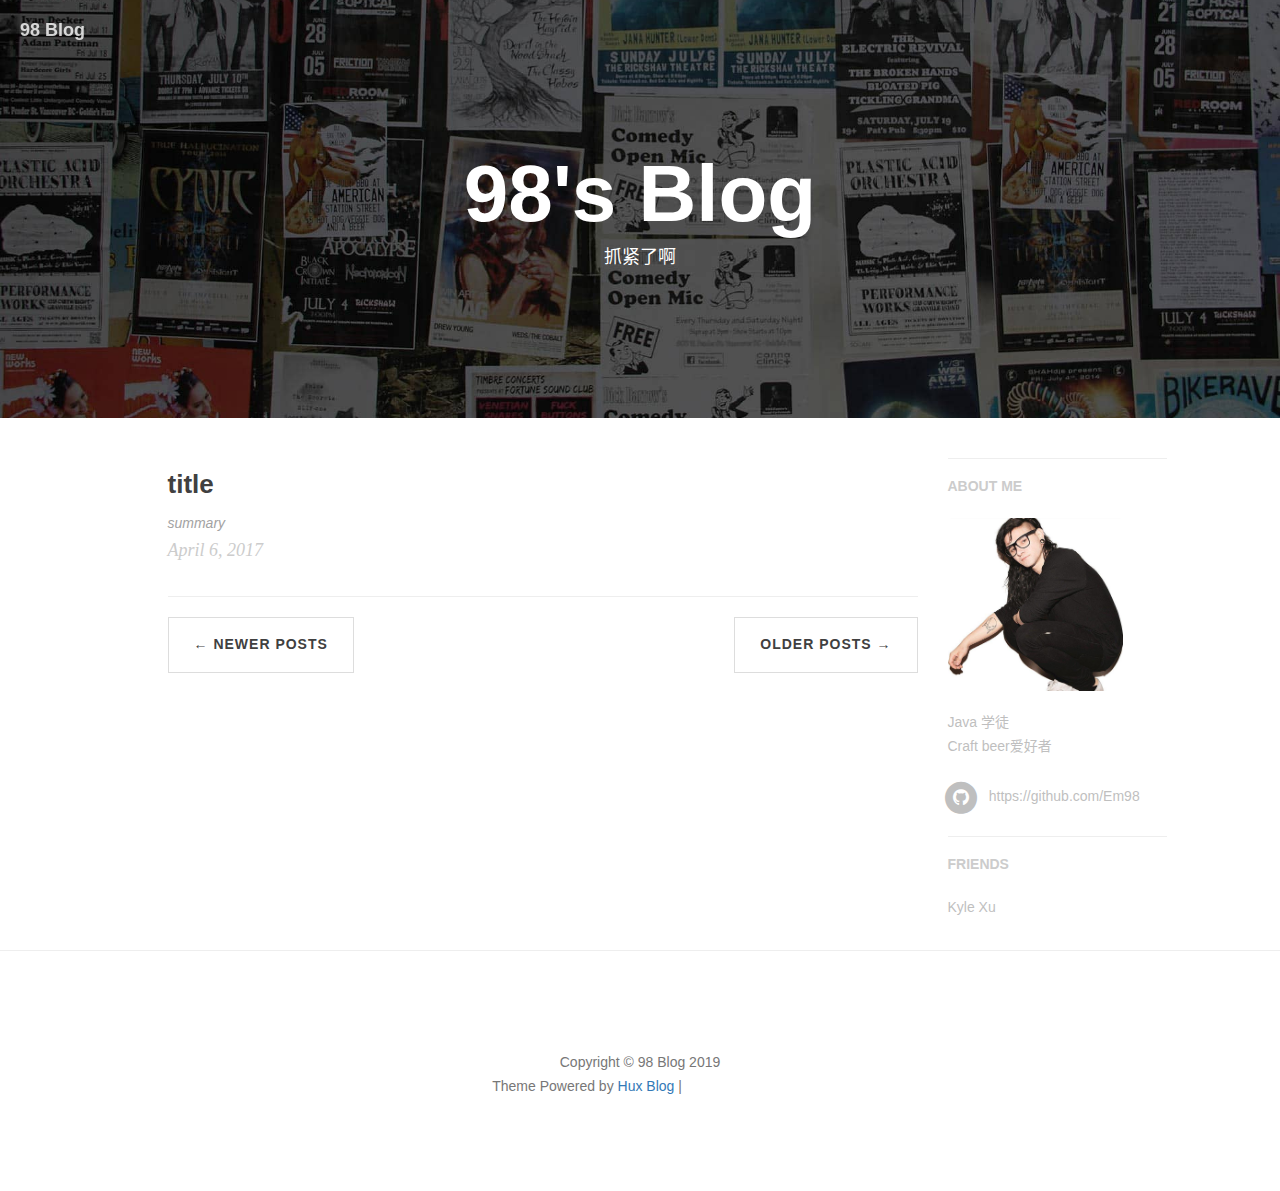
==== commit 6339f6be: "初步整合Spring security，添加后台接口登录验证" ====
--- a/src/main/resources/templates/index.html
+++ b/src/main/resources/templates/index.html
@@ -57,18 +57,18 @@
         <div id="huxblog_navbar">
             <div class="navbar-collapse">
                 <ul class="nav navbar-nav navbar-right">
-                    <li>
-                        <a href="/">Home</a>
-                    </li>
-                    <li>
-                        <a href="/about/">About</a>
-                    </li>
-                    <li>
-                        <a href="/archive/">Archive</a>
-                    </li>
-                    <li>
-                        <a href="/portfolio/">Portfolio</a>
-                    </li>
+                    <!--<li>-->
+                        <!--<a href="/">Home</a>-->
+                    <!--</li>-->
+                    <!--<li>-->
+                        <!--<a href="/about/">About</a>-->
+                    <!--</li>-->
+                    <!--<li>-->
+                        <!--<a href="/archive/">Archive</a>-->
+                    <!--</li>-->
+                    <!--<li>-->
+                        <!--<a href="/portfolio/">Portfolio</a>-->
+                    <!--</li>-->
                 </ul>
             </div>
         </div>
@@ -385,10 +385,10 @@
             <!-- Friends Blog -->
 
             <hr>
-            <!--<h5>FRIENDS</h5>-->
-            <!--<ul class="list-inline">-->
-
-                <!--<li><a href="http://mida.re/">乱序</a></li>-->
+            <h5>FRIENDS</h5>
+            <ul class="list-inline">
+
+                <li><a href="http://kylexu.cn/">Kyle Xu</a></li>
 
                 <!--<li><a href="http://qianduan.guru/">前端外刊评论</a></li>-->
 
@@ -408,13 +408,14 @@
 
                 <!--<li><a href="http://xieminis.me/">解旻的博客</a></li>-->
 
-            <!--</ul>-->
+            </ul>
 
         </div>
 
     </div>
 </div>
 
+<hr>
 
 
 <!-- Footer -->
@@ -426,53 +427,53 @@
 
 
 
-                <ul class="list-inline text-center">
-
-
-
-
-                    <li>
-                        <a href="https://twitter.com/huxpro">
-      <span class="fa-stack fa-lg">
-        <i class="fa fa-circle fa-stack-2x"></i>
-        <i class="fa fa-twitter fa-stack-1x fa-inverse"></i>
-      </span>
-                        </a>
-                    </li>
-
-
-                    <li>
-                        <a target="_blank" href="https://www.zhihu.com/people/huxpro">
-      <span class="fa-stack fa-lg">
-        <i class="fa fa-circle fa-stack-2x"></i>
-        <i class="fa  fa-stack-1x fa-inverse">知</i>
-      </span>
-                        </a>
-                    </li>
-
-
-                    <li>
-                        <a target="_blank" href="https://weibo.com/huxpro">
-      <span class="fa-stack fa-lg">
-        <i class="fa fa-circle fa-stack-2x"></i>
-        <i class="fa fa-weibo fa-stack-1x fa-inverse"></i>
-      </span>
-                        </a>
-                    </li>
-
-
-
-                    <li>
-                        <a target="_blank" href="https://github.com/huxpro">
-      <span class="fa-stack fa-lg">
-        <i class="fa fa-circle fa-stack-2x"></i>
-        <i class="fa fa-github fa-stack-1x fa-inverse"></i>
-      </span>
-                        </a>
-                    </li>
-
-
-                </ul>
+                <!--<ul class="list-inline text-center">-->
+
+
+
+
+                    <!--<li>-->
+                        <!--<a href="https://twitter.com/huxpro">-->
+      <!--<span class="fa-stack fa-lg">-->
+        <!--<i class="fa fa-circle fa-stack-2x"></i>-->
+        <!--<i class="fa fa-twitter fa-stack-1x fa-inverse"></i>-->
+      <!--</span>-->
+                        <!--</a>-->
+                    <!--</li>-->
+
+
+                    <!--<li>-->
+                        <!--<a target="_blank" href="https://www.zhihu.com/people/huxpro">-->
+      <!--<span class="fa-stack fa-lg">-->
+        <!--<i class="fa fa-circle fa-stack-2x"></i>-->
+        <!--<i class="fa  fa-stack-1x fa-inverse">知</i>-->
+      <!--</span>-->
+                        <!--</a>-->
+                    <!--</li>-->
+
+
+                    <!--<li>-->
+                        <!--<a target="_blank" href="https://weibo.com/huxpro">-->
+      <!--<span class="fa-stack fa-lg">-->
+        <!--<i class="fa fa-circle fa-stack-2x"></i>-->
+        <!--<i class="fa fa-weibo fa-stack-1x fa-inverse"></i>-->
+      <!--</span>-->
+                        <!--</a>-->
+                    <!--</li>-->
+
+
+
+                    <!--<li>-->
+                        <!--<a target="_blank" href="https://github.com/huxpro">-->
+      <!--<span class="fa-stack fa-lg">-->
+        <!--<i class="fa fa-circle fa-stack-2x"></i>-->
+        <!--<i class="fa fa-github fa-stack-1x fa-inverse"></i>-->
+      <!--</span>-->
+                        <!--</a>-->
+                    <!--</li>-->
+
+
+                <!--</ul>-->
 
                 <p class="copyright text-muted">
                     Copyright &copy; 98 Blog 2019
